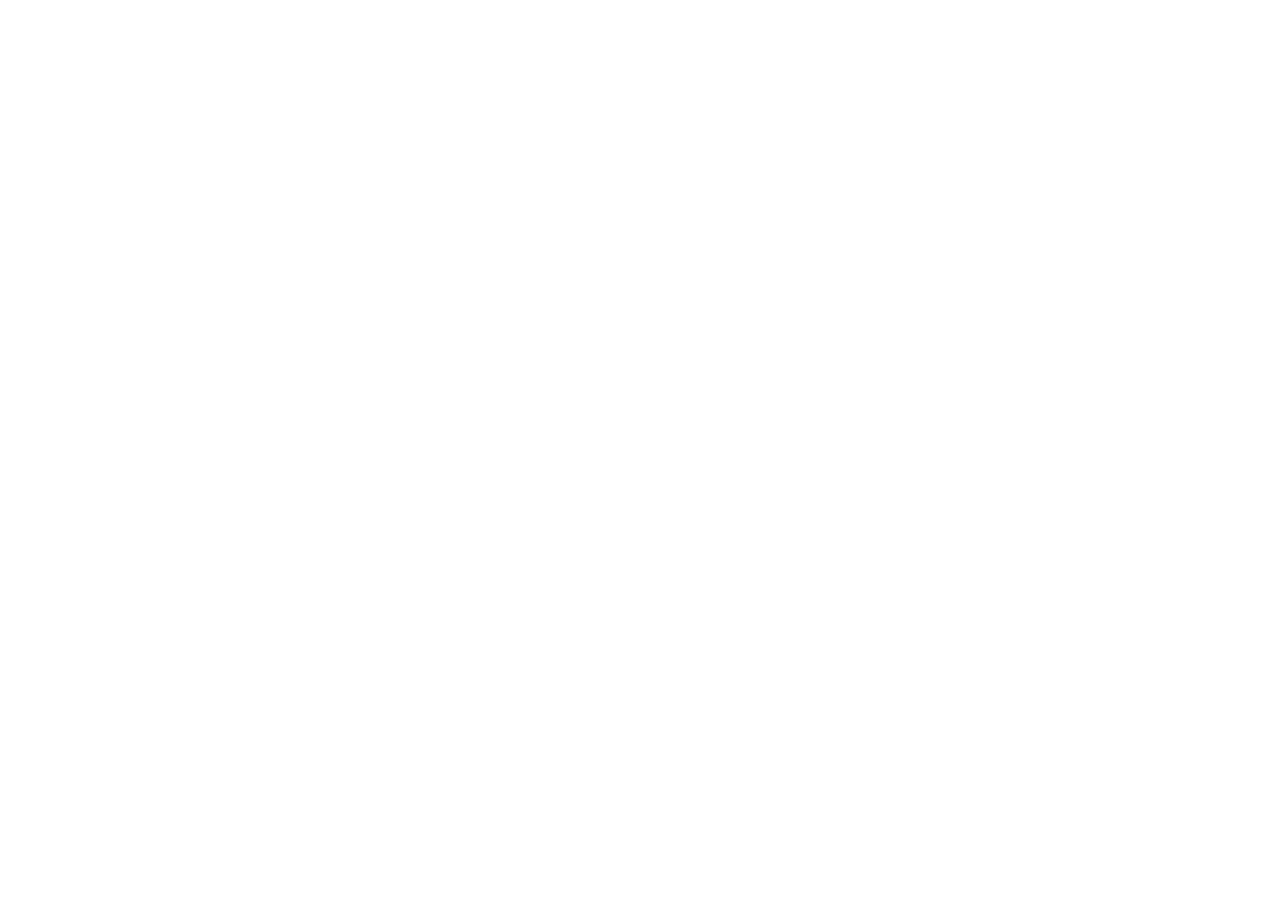
==== Front-end/Checkpoint-1/index.html @ 538b1756 "primeiro commit" ====
<!DOCTYPE html>
<html lang="en">
<head>
    <meta charset="UTF-8">
    <meta http-equiv="X-UA-Compatible" content="IE=edge">
    <meta name="viewport" content="width=device-width, initial-scale=1.0">
    <title>Document</title>
</head>
<body>
    
</body>
</html>
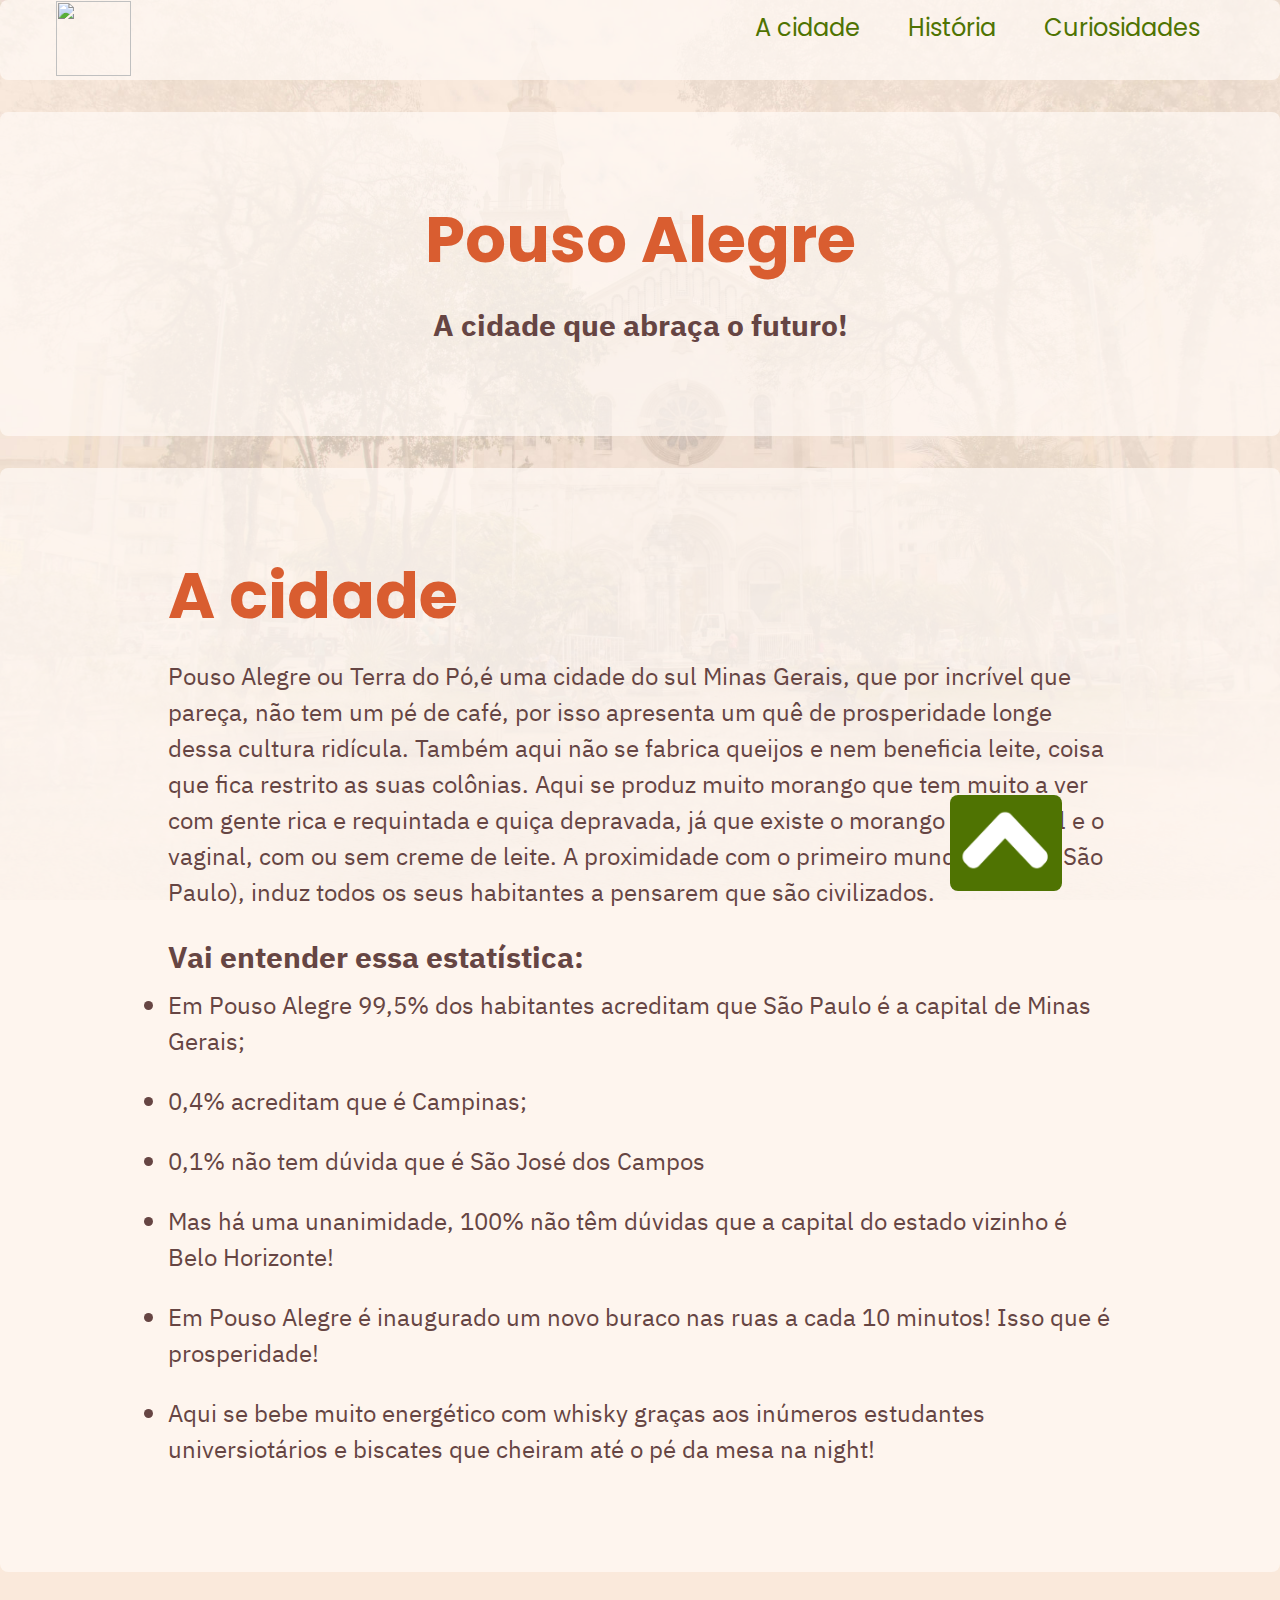
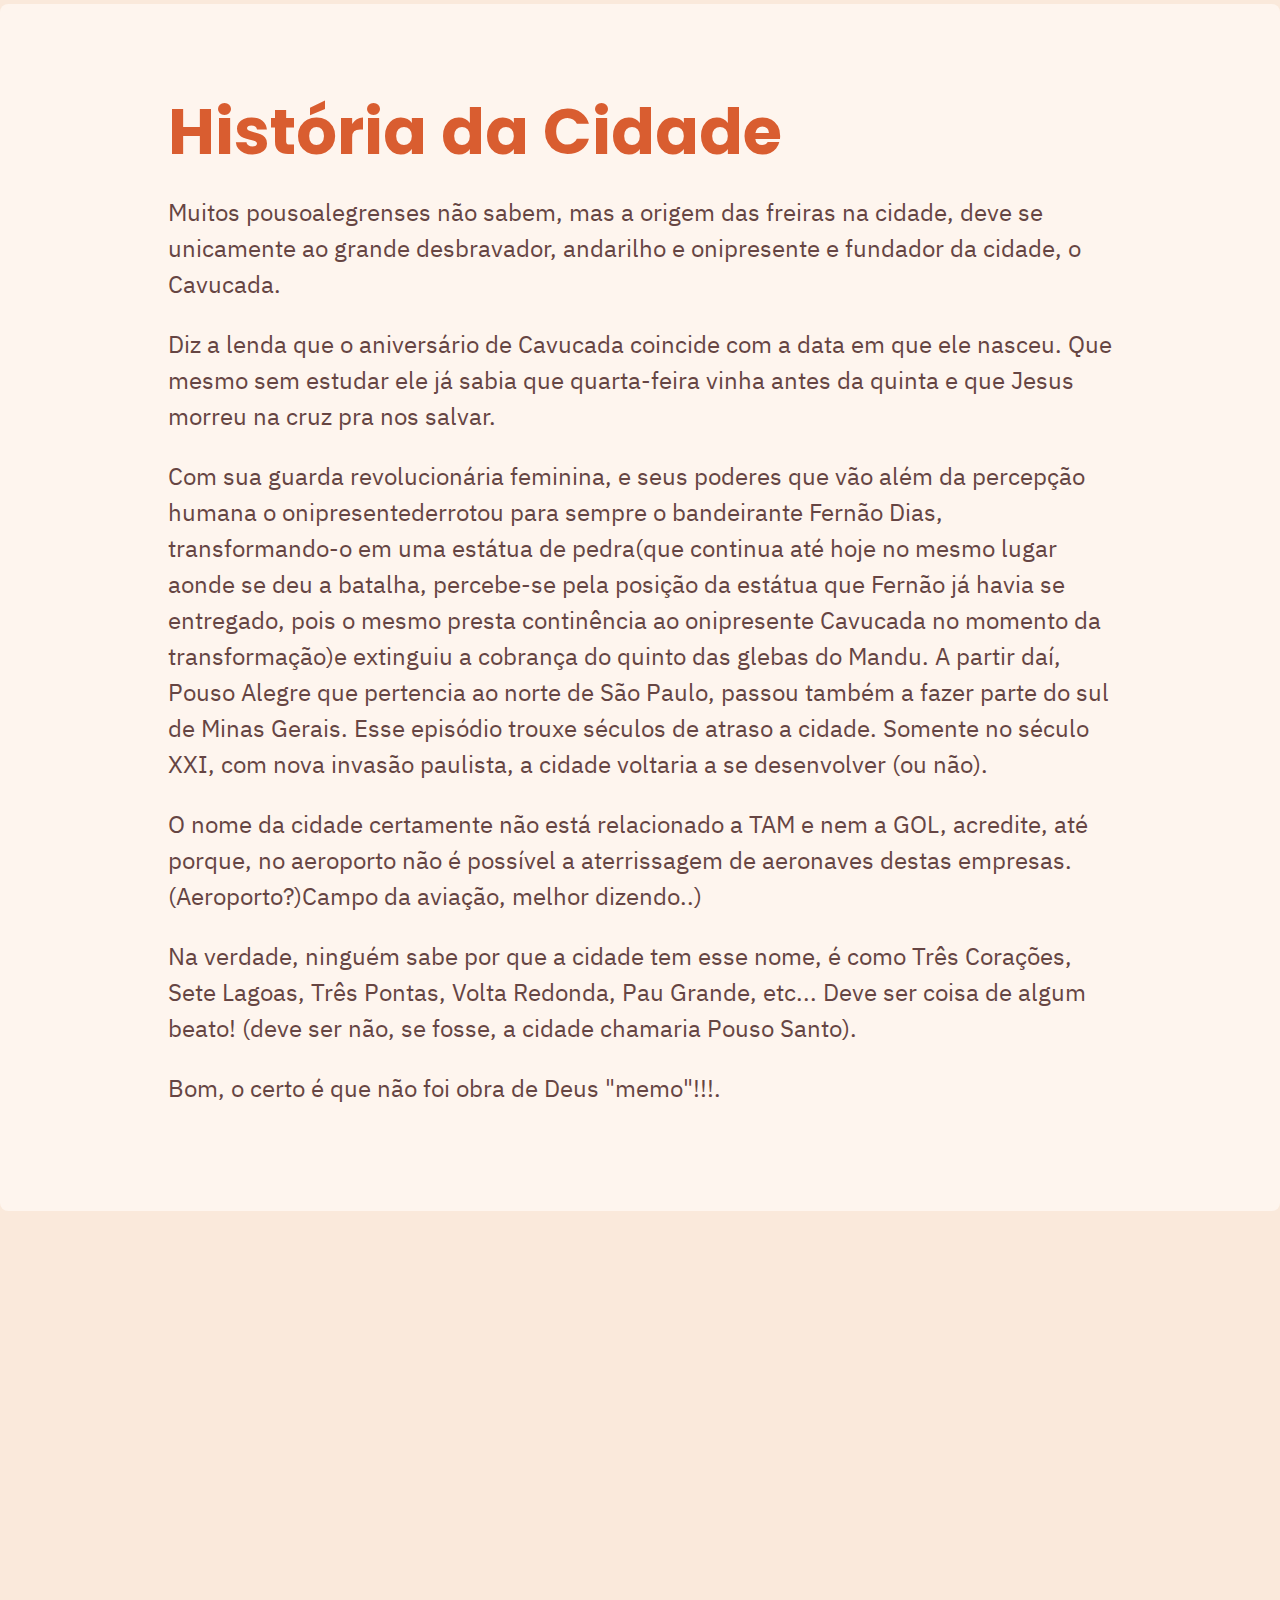
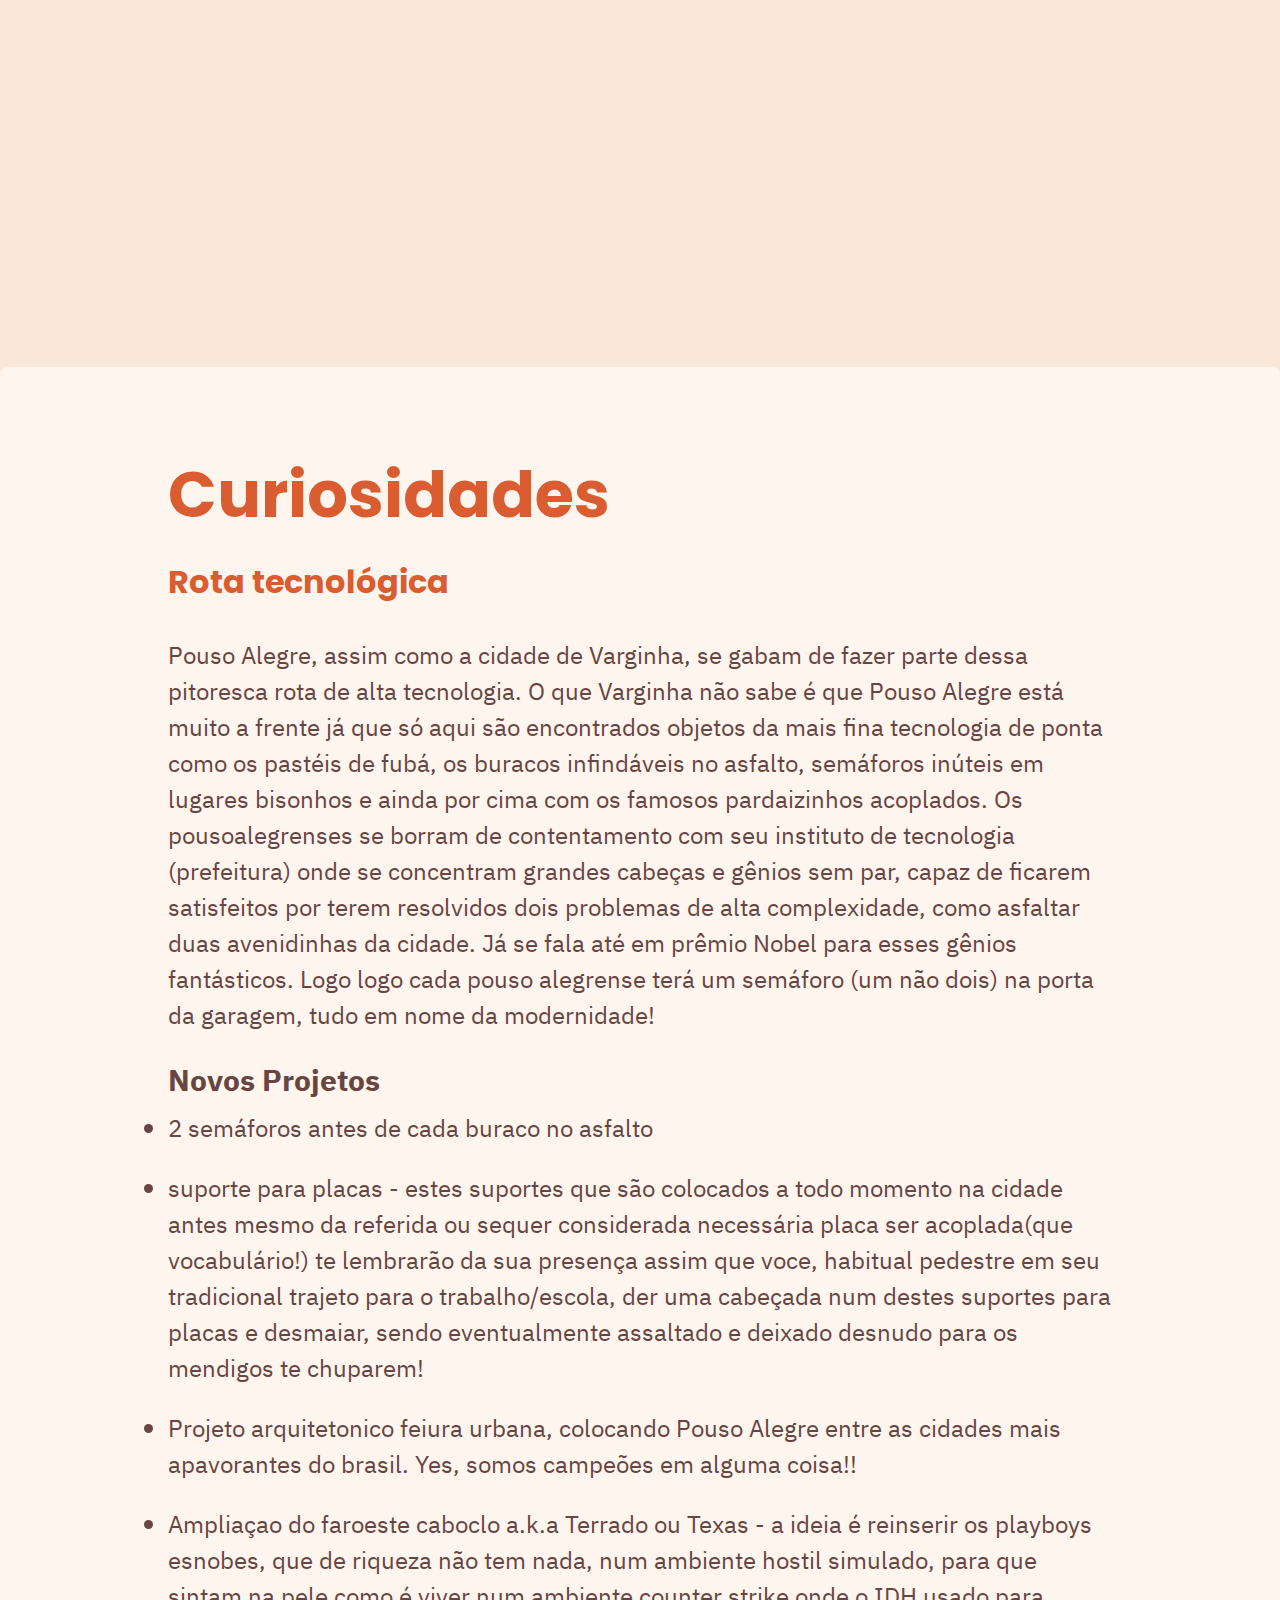
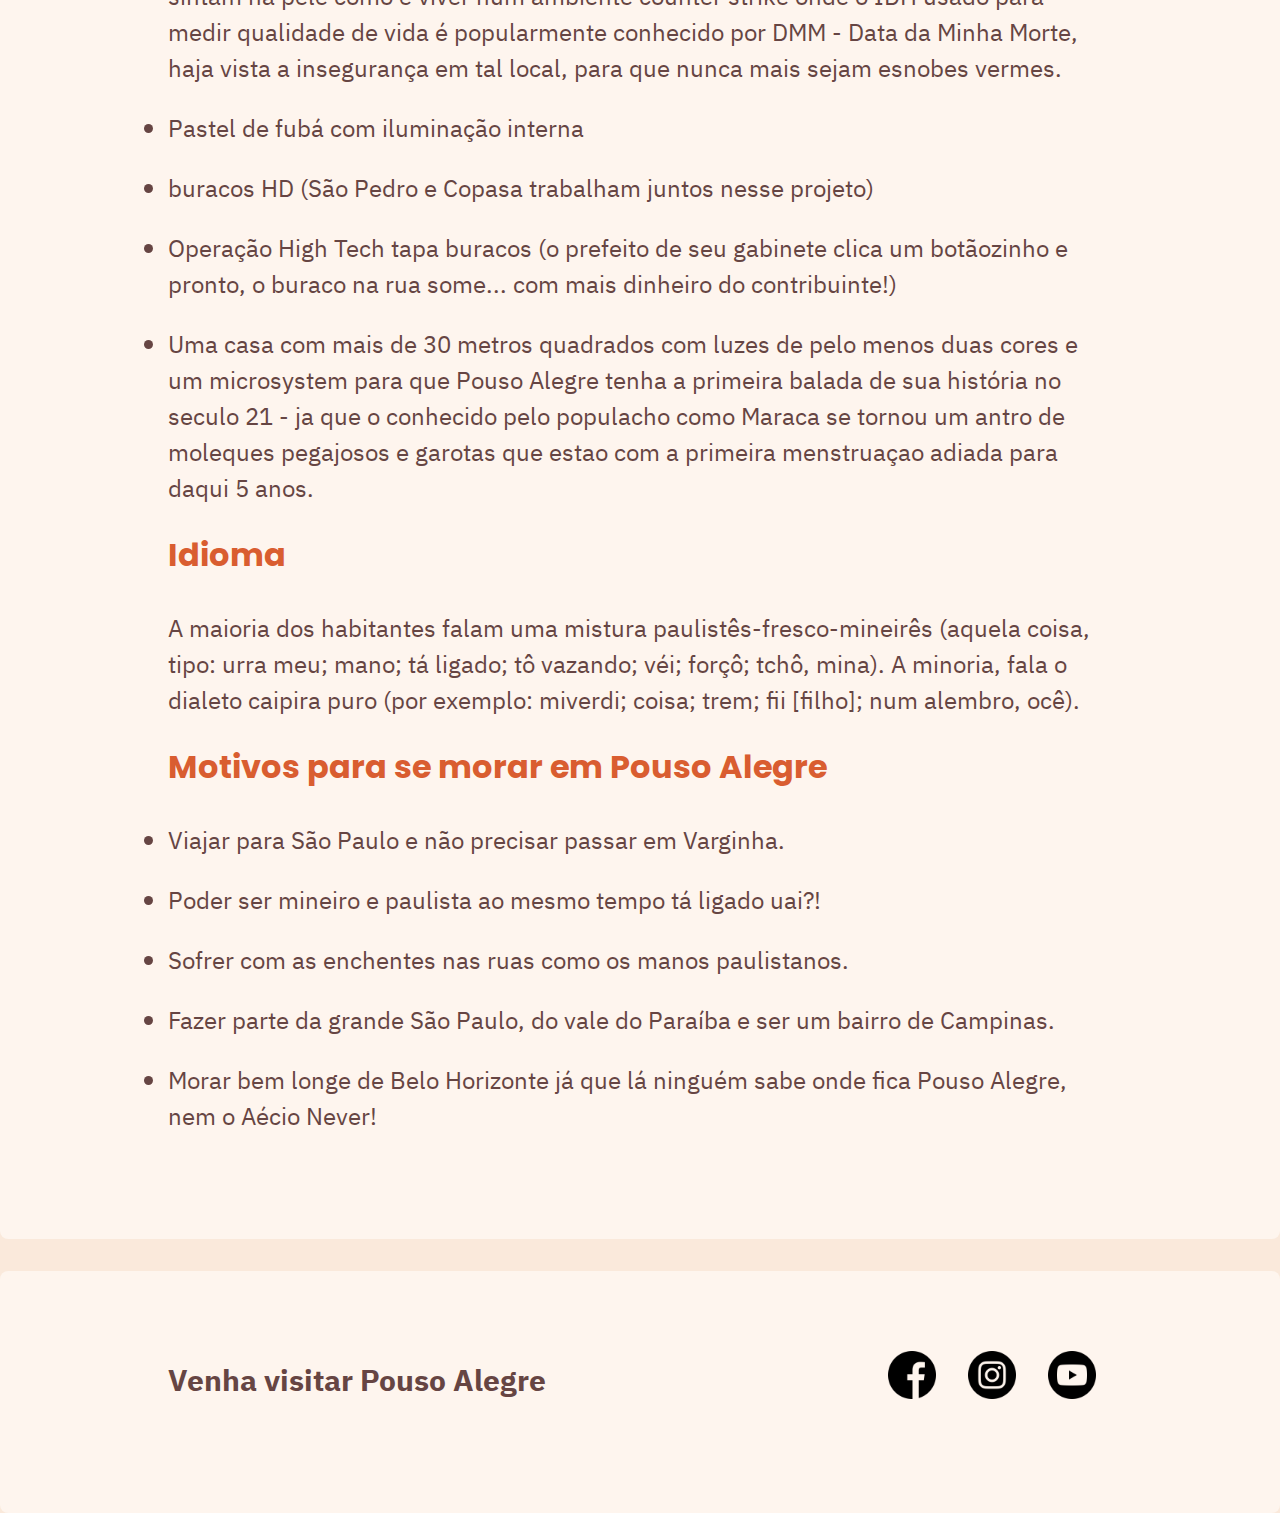
==== commit 8d901210: "front end checkpoint 1" ====
--- a/Front-end/Checkpoint-1/index.html
+++ b/Front-end/Checkpoint-1/index.html
@@ -1,12 +1,202 @@
 <!DOCTYPE html>
-<html lang="en">
+<html lang="pt-br">
 <head>
     <meta charset="UTF-8">
     <meta http-equiv="X-UA-Compatible" content="IE=edge">
     <meta name="viewport" content="width=device-width, initial-scale=1.0">
-    <title>Document</title>
+    <title>Pouso Alegre - MG</title>
+
+    <link rel="stylesheet" href="style.css">
 </head>
 <body>
+
+    <nav id="start" class="menu">
+
+        <div class="logo">
+            <div>
+                <img src="https://pousoalegre.mg.gov.br/imagens/image/03%20-%20Bras%C3%A3o.png" width="75px" height="75px" alt="">
+            </div>
+        </div>
+        
+        <div class="links">
+            <ul>
+                <li><a href="#cidade">A cidade</a></li>
+                <li><a href="#historia">História</a></li>
+                <li><a href="#curiosidades">Curiosidades</a></li>
+            </ul>
+        </div>
+
+    </nav>
     
+
+    <header class="container">
+        <h1>Pouso Alegre</h1>
+        <h4>A cidade que abraça o futuro!</h4>
+    </header>
+
+
+    <main id="cidade" class="container">
+        <h1>A cidade</h1>
+        
+        <p>Pouso Alegre ou Terra do Pó,é uma cidade do sul Minas Gerais, que por incrível que pareça, não tem um pé de café, por isso apresenta um quê de prosperidade longe dessa cultura ridícula. Também aqui não se fabrica queijos e nem beneficia leite, coisa que fica restrito as suas colônias. Aqui se produz muito morango que tem muito a ver com gente rica e requintada e quiça depravada, já que existe o morango labial, oral e o vaginal, com ou sem creme de leite. A proximidade com o primeiro mundo (leia-se São Paulo), induz todos os seus habitantes a pensarem que são civilizados.</p>
+
+        <h4>Vai entender essa estatística:</h4>
+
+        <ul>
+            <li>Em Pouso Alegre 99,5% dos habitantes acreditam que São Paulo é a capital de Minas Gerais;</li>
+
+            <li>0,4% acreditam que é Campinas;</li>
+
+            <li>0,1% não tem dúvida que é São José dos Campos</li>
+
+            <li>Mas há uma unanimidade, 100% não têm dúvidas que a capital do estado vizinho é Belo Horizonte!</li>
+
+            <li>Em Pouso Alegre é inaugurado um novo buraco nas ruas a cada 10 minutos! Isso que é prosperidade!</li>
+
+            <li>Aqui se bebe muito energético com whisky graças aos inúmeros estudantes universiotários e biscates que cheiram até o pé da mesa na night!</li>
+
+        </ul>
+    </main>
+    
+    <section id="historia" class="container">
+        <h1>História da Cidade</h1>
+
+        <p>
+            Muitos pousoalegrenses não sabem, mas a origem das freiras na cidade, deve se unicamente ao grande desbravador, andarilho e onipresente e fundador da cidade, o Cavucada.
+        </p>
+            
+
+            <p>
+                Diz a lenda que o aniversário de Cavucada coincide com a data em que ele nasceu. Que mesmo sem estudar ele já sabia que quarta-feira vinha antes da quinta e que Jesus morreu na cruz pra nos salvar.
+            </p>
+
+            
+
+           <p>
+            Com sua guarda revolucionária feminina, e seus poderes que vão além da percepção humana o onipresentederrotou para sempre o bandeirante Fernão Dias, transformando-o em uma estátua de pedra(que continua até hoje no mesmo lugar aonde se deu a batalha, percebe-se pela posição da estátua que Fernão já havia se entregado, pois o mesmo presta continência ao onipresente Cavucada no momento da transformação)e extinguiu a cobrança do quinto das glebas do Mandu. A partir daí, Pouso Alegre que pertencia ao norte de São Paulo, passou também a fazer parte do sul de Minas Gerais. Esse episódio trouxe séculos de atraso a cidade. Somente no século XXI, com nova invasão paulista, a cidade voltaria a se desenvolver (ou não).
+           </p>
+
+            
+
+            <p>O nome da cidade certamente não está relacionado a TAM e nem a GOL, acredite, até porque, no aeroporto não é possível a aterrissagem de aeronaves destas empresas.(Aeroporto?)Campo da aviação, melhor dizendo..)</p>
+
+            
+
+            <p>
+                Na verdade, ninguém sabe por que a cidade tem esse nome, é como Três Corações, Sete Lagoas, Três Pontas, Volta Redonda, Pau Grande, etc... Deve ser coisa de algum beato! (deve ser não, se fosse, a cidade chamaria Pouso Santo).
+            </p>
+
+            
+
+            <p>
+                Bom, o certo é que não foi obra de Deus "memo"!!!.
+            </p>   
+        
+
+    </section>
+
+    <!-- <video width="100%" height="720" controls>
+
+        <source src="https://www.youtube.com/embed/QSYg1MInzy4">
+
+    </video> -->
+
+    <section>
+        <iframe width="1280" height="720" src="https://www.youtube.com/embed/QSYg1MInzy4?controls=0" title="YouTube video player" frameborder="0" allow="accelerometer; autoplay; clipboard-write; encrypted-media; gyroscope; picture-in-picture" allowfullscreen></iframe>
+    </section>
+
+
+    <section id="curiosidades" class="container">
+
+        <h1>Curiosidades</h1>
+
+        <h3>Rota tecnológica</h3>
+        <p>
+            Pouso Alegre, assim como a cidade de Varginha, se gabam de fazer parte dessa pitoresca rota de alta tecnologia. O que Varginha não sabe é que Pouso Alegre está muito a frente já que só aqui são encontrados objetos da mais fina tecnologia de ponta como os pastéis de fubá, os buracos infindáveis no asfalto, semáforos inúteis em lugares bisonhos e ainda por cima com os famosos pardaizinhos acoplados. Os pousoalegrenses se borram de contentamento com seu instituto de tecnologia (prefeitura) onde se concentram grandes cabeças e gênios sem par, capaz de ficarem satisfeitos por terem resolvidos dois problemas de alta complexidade, como asfaltar duas avenidinhas da cidade. Já se fala até em prêmio Nobel para esses gênios fantásticos. Logo logo cada pouso alegrense terá um semáforo (um não dois) na porta da garagem, tudo em nome da modernidade!
+        </p>
+
+        <h4>Novos Projetos</h4>
+
+        <ul>
+            <li>2 semáforos antes de cada buraco no asfalto</li>
+
+            <li>suporte para placas - estes suportes que são colocados a todo momento na cidade antes mesmo da referida ou sequer considerada necessária placa ser acoplada(que vocabulário!) te lembrarão da sua presença assim que voce, habitual pedestre em seu tradicional trajeto para o trabalho/escola, der uma cabeçada num destes suportes para placas e desmaiar, sendo eventualmente assaltado e deixado desnudo para os mendigos te chuparem!</li>
+
+            <li>Projeto arquitetonico feiura urbana, colocando Pouso Alegre entre as cidades mais apavorantes do brasil. Yes, somos campeões em alguma coisa!!</li>
+
+            <li>Ampliaçao do faroeste caboclo a.k.a Terrado ou Texas - a ideia é reinserir os playboys esnobes, que de riqueza não tem nada, num ambiente hostil simulado, para que sintam na pele como é viver num ambiente counter strike onde o IDH usado para medir qualidade de vida é popularmente conhecido por DMM - Data da Minha Morte, haja vista a insegurança em tal local, para que nunca mais sejam esnobes vermes.</li>
+
+            <li>Pastel de fubá com iluminação interna</li>
+
+            <li> buracos HD (São Pedro e Copasa trabalham juntos nesse projeto)</li>
+
+            <li> Operação High Tech tapa buracos (o prefeito de seu gabinete clica um botãozinho e pronto, o buraco na rua some... com mais dinheiro do contribuinte!)</li>
+
+            <li> Uma casa com mais de 30 metros quadrados com luzes de pelo menos duas cores e um microsystem para que Pouso Alegre tenha a primeira balada de sua história no seculo 21 - ja que o conhecido pelo populacho como Maraca se tornou um antro de moleques pegajosos e garotas que estao com a primeira menstruaçao adiada para daqui 5 anos.</li>
+
+        </ul>
+
+        <h3>Idioma</h3>
+        <p>A maioria dos habitantes falam uma mistura paulistês-fresco-mineirês (aquela coisa, tipo: urra meu; mano; tá ligado; tô vazando; véi; forçô; tchô, mina). A minoria, fala o dialeto caipira puro (por exemplo: miverdi; coisa; trem; fii [filho]; num alembro, ocê).</p>
+
+        <h3>Motivos para se morar em Pouso Alegre</h3>
+        <ul>
+
+            <li>Viajar para São Paulo e não precisar passar em Varginha.</li>
+
+            <li>Poder ser mineiro e paulista ao mesmo tempo tá ligado uai?!</li>
+
+            <li>Sofrer com as enchentes nas ruas como os manos paulistanos.</li>
+
+            <li>Fazer parte da grande São Paulo, do vale do Paraíba e ser um bairro de Campinas.</li>
+
+            <li>Morar bem longe de Belo Horizonte já que lá ninguém sabe onde fica Pouso Alegre, nem o Aécio Never!</li>
+
+        </ul>
+
+
+    </section>
+
+    <footer class="container">
+        <div>
+            <h4>Venha visitar Pouso Alegre</h4>
+        </div>
+
+
+        <div class="socialMedia">
+
+            <ul>
+
+                <li>
+                    <a href="https://www.facebook.com/PrefeituraDePousoAlegre/" target="_blank">
+                        <img src="img/icon-facebook.png" width="48px" alt="">
+                    </a>
+                </li>
+
+                <li>
+                    <a href="https://www.instagram.com/prefeituradepousoalegre/?hl=pt-br" target="_blank">
+                        <img src="img/icon-instagram.png" width="48px" alt="">
+                    </a>
+                </li>
+
+                <li>
+                    <a href="https://www.youtube.com/channel/UCpul9ZOWWvZmkQFKAzsTNNg" target="_blank">
+                        <img src="img/icon-youtube.png" width="48px" alt="">
+                    </a>
+                </li>
+
+            </ul>
+        </div>
+
+    </footer>
+
+
+    <div class="subir">
+        <a href="#start">
+            <img src="img/arrow.png" alt="" width="96px" height="64px">
+        </a>
+
+    </div>
+
 </body>
 </html>--- a/Front-end/Checkpoint-1/style.css
+++ b/Front-end/Checkpoint-1/style.css
@@ -0,0 +1,191 @@
+@import url("https://fonts.googleapis.com/css2?family=IBM+Plex+Sans+Arabic:wght@400;500&family=Ubuntu:wght@400;500;700&display=swap");
+@import url("https://fonts.googleapis.com/css2?family=Poppins:wght@700&display=swap");
+
+/* 
+font-family: 'IBM Plex Sans Arabic', sans-serif;
+font-family: 'Ubuntu', sans-serif;
+
+https://desciclopedia.org/wiki/Pouso_Alegre
+
+
+CORES
+
+#4F7302
+#F28729
+#F2CEAE
+#D95D30
+#A61A0D
+*/
+
+* {
+  --verde: #4f7302;
+  --verde-light: #afda53;
+  --laranja-light: #f28729;
+  --bege: #fae9db;
+  --bege-light: rgba(255, 249, 245, 0.705);
+  --laranja-dark: #d95d30;
+  --vermelho: #664543;
+
+  margin: 0px;
+  padding: 0px;
+  box-sizing: border-box;
+}
+
+body {
+  background-color: var(--bege);
+  background-image: url(img/cidade-fundo.jpg);
+  background-repeat: no-repeat;
+  background-size: cover;
+  background-attachment: fixed;
+
+  width: 1280px;
+  height: 100vh;
+  margin: 0 auto;
+
+  display: flex;
+  flex-direction: column;
+  flex-wrap: nowrap;
+}
+
+h1 {
+  font-family: "Poppins", sans-serif;
+  font-size: 64px;
+  margin-bottom: 16px;
+  color: var(--laranja-dark);
+}
+
+h2 {
+  font-family: "Poppins", sans-serif;
+  font-size: 48px;
+  margin-bottom: 8px;
+  color: var(--laranja-dark);
+}
+
+h3 {
+  font-family: "Poppins", sans-serif;
+  font-size: 32px;
+  color: var(--laranja-dark);
+  margin-bottom: 32px;
+}
+
+h4 {
+  font-family: "IBM Plex Sans Arabic", sans-serif;
+  font-size: 30px;
+  color: var(--vermelho);
+  margin-bottom: 8px;
+}
+
+p {
+  font-family: "IBM Plex Sans Arabic", sans-serif;
+  font-size: 24px;
+  color: var(--vermelho);
+  margin-bottom: 24px;
+}
+
+li {
+  font-family: "IBM Plex Sans Arabic", sans-serif;
+  font-size: 24px;
+  color: var(--vermelho);
+  margin-bottom: 24px;
+}
+
+strong {
+  font-family: "IBM Plex Sans Arabic", sans-serif;
+  font-size: 24px;
+  color: var(--laranja-light);
+}
+
+.container {
+  width: 100%;
+  margin: 16px 0;
+  background-color: var(--bege-light);
+  padding: 80px 168px;
+  border-radius: 8px;
+}
+
+.menu {
+  width: 100%;
+  height: 80px;
+  margin-bottom: 16px;
+  padding: 8px 56px;
+  border-radius: 8px;
+  background-color: var(--bege-light);
+
+  display: flex;
+  align-items: center;
+  justify-content: space-between;
+}
+
+.logo {
+  display: flex;
+}
+
+.links ul {
+  list-style: none;
+  display: flex;
+}
+
+.links li {
+  padding: 4px 16px;
+}
+
+.links a {
+  text-decoration: none;
+  font-family: "Poppins", sans-serif;
+  font-size: 24px;
+  color: var(--verde);
+  padding: 8px;
+
+  transition: 0.5s ease;
+}
+
+.links a:hover {
+  color: var(--verde-light);
+}
+
+header {
+  text-align: center;
+}
+
+footer {
+}
+
+.subir {
+  background-color: var(--verde);
+  position: fixed;
+  right: 17%;
+  bottom: 1%;
+
+  width: 112px;
+  height: 96px;
+  border-radius: 8px;
+
+  display: flex;
+  align-items: center;
+  justify-content: center;
+
+  transition: 0.5s ease;
+}
+
+.subir:hover {
+  background-color: var(--verde-light);
+}
+
+footer li {
+  list-style: none;
+  padding: 0px 16px;
+}
+
+footer {
+  display: flex;
+  justify-content: space-between;
+  align-items: center;
+}
+
+footer ul {
+  display: flex;
+}
+
+footer h4 {
+  padding-bottom: 16px;
+}
